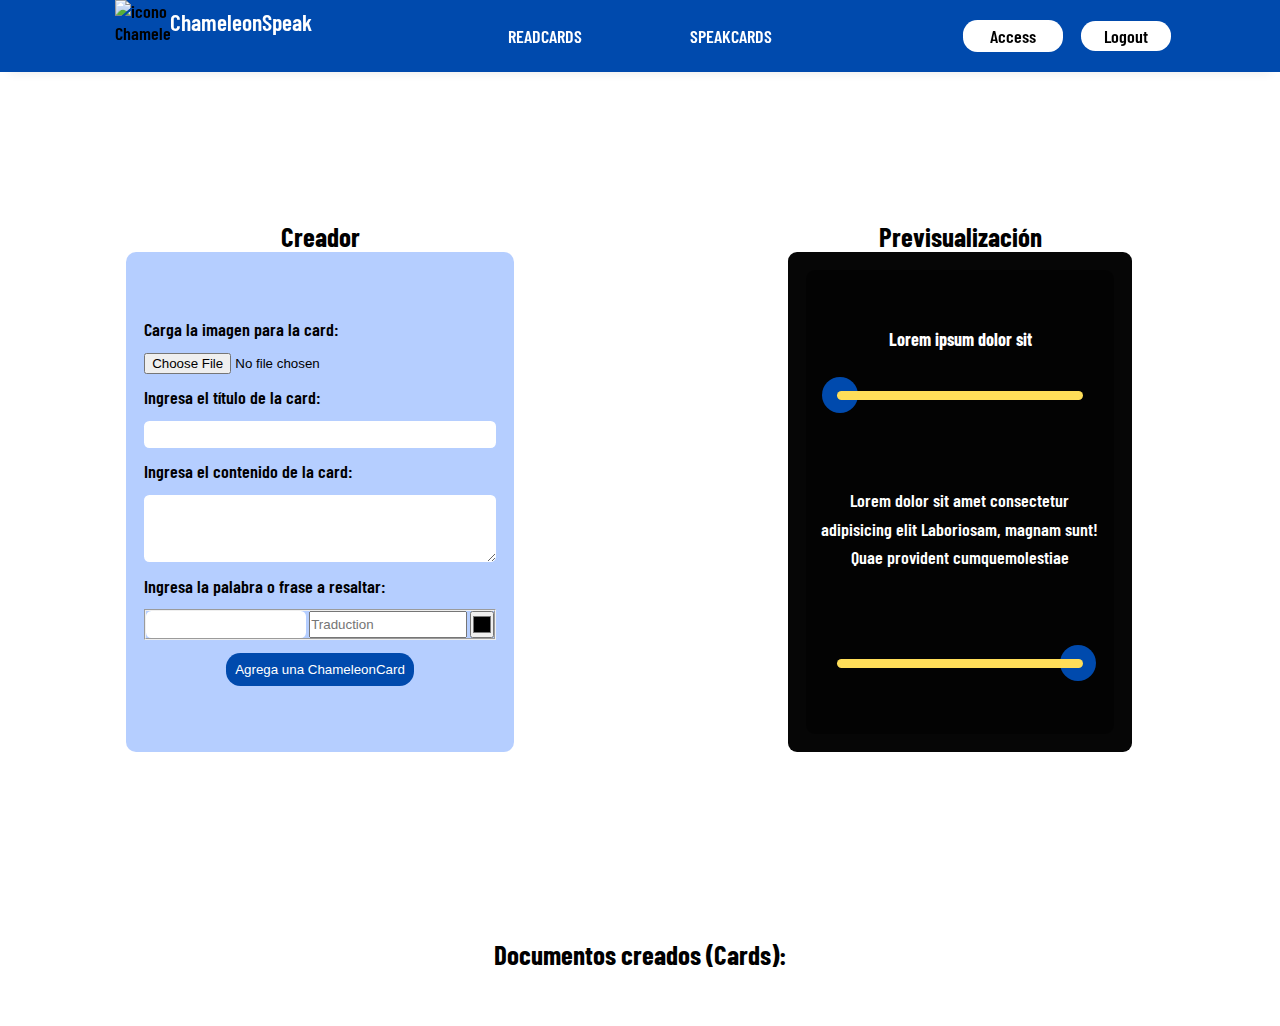
==== creator_card.html @ 2aca6641 "actualización apikey.js - rama-auxiliar-1" ====
<!DOCTYPE html>
<html lang="en">

<head>
   <meta charset="UTF-8">
   <meta http-equiv="X-UA-Compatible" content="IE=edge">
   <meta name="viewport" content="width=device-width, initial-scale=1.0">
   <link rel="preconnect" href="https://fonts.googleapis.com">
   <link rel="preconnect" href="https://fonts.gstatic.com" crossorigin>
   <link href="https://fonts.googleapis.com/css2?family=Barlow+Condensed:wght@300;400;500;600;700;800&display=swap"
      rel="stylesheet">
   <link rel="stylesheet" href="styles/header.css">
   <link rel="stylesheet" href="/styles/creator_card.css">
   <!-- <link rel="stylesheet" href="/styles/modal.css"> -->
   <title>ChameleonSpeak.com</title>
</head>

<body>
   <header class="header">
      <div class="header_mobile">
         <div class="header_brand">
            <img width="55px" src="/images/logo/icon_logo.png" alt="icono ChameleonSpeak" class="header_brand_img">
            <a href="/index.html" target="_blank" class="header_brand_name style_a">ChameleonSpeak</a>
         </div>
         <button class="btn_humbg"> <!-- nav hamburguesa -->
            <svg xmlns="http://www.w3.org/2000/svg" width="16" height="16" fill="currentColor" class="nav_svg"
               viewBox="0 0 16 16">
               <path fill-rule="evenodd"
                  d="M2.5 12a.5.5 0 0 1 .5-.5h10a.5.5 0 0 1 0 1H3a.5.5 0 0 1-.5-.5zm0-4a.5.5 0 0 1 .5-.5h10a.5.5 0 0 1 0 1H3a.5.5 0 0 1-.5-.5zm0-4a.5.5 0 0 1 .5-.5h10a.5.5 0 0 1 0 1H3a.5.5 0 0 1-.5-.5z" />
            </svg>
         </button>
      </div>
      <nav class="nav">
         <ul class="nav_list style_ul activo">
            <li class="nav_items "><a class="style_a" href="/readcards.html" target="_blank">READCARDS</a></li>
            <li class="nav_items" id="speakcards_modal"><a class="style_a" href="">SPEAKCARDS</a></li>
         </ul>
      </nav>
      <div class="container_header_btn_access">
         <a href="#" class="header_btn_access style_a btn_white modal_open activo">Access</a>
         <a href="#" id="logout" class=" logout style_a btn_white activo disp_login">Logout</a>
      </div>
   </header>
   <!-- ----------formulario creador de cards------------- -->
   <section class="maker">
      <div class="maker_card">
         <h2>Creador</h2>
         <form action="#" method="post" class="form" id="creatorForm">
            <label for="imageCard">Carga la imagen para la card:</label>
            <input type="file" name="imageCard" id="imageCard">
            <label for="titleCard">Ingresa el título de la card:</label>
            <input type="text" name="titleCard" id="titleCard" class="input-desing" required>
            <label for="textareaCard">Ingresa el contenido de la card:</label>
            <textarea id="textareaCard" name="textareaCard" rows="4" cols="50" required wrap="soft"></textarea>
            <div class="form_marker">
               <label for="wordsCard">Ingresa la palabra o frase a resaltar:</label>
               <fieldset>
                  <input type="text" name="wordsCard" id="wordsCard" class="input-desing" required>
                  <label for="TraductionWord"></label>
                  <input type="text" name="TraductionWord" id="TraductionWord" placeholder="Traduction" required>
                  <label for="colorCard"></label>
                  <input type="color" name="colorCard" id="colorCard" required>
               </fieldset>
            </div>
            <div style="display:flex; justify-content: center; align-items: center; width: 100%;">
               <button class="btn_blue" style="padding: 0.5rem; cursor: pointer; border: none;">Agrega una ChameleonCard</button>
              <!--  <button class="btn_orange" style="padding: 0.5rem; cursor: pointer; border: none " onclick="resetearFormulario()" type="button">Resetear</button> -->
            </div>
         </form>
      </div>
      <!-- --------------previsualización------------------ -->
      <div class="maker_previewer">
         <h2>Previsualización</h2>
         <div class="card card-previewer">
            <div class="bg-opacity">
               <!-- <div class="card_image">
               <img src="/images/logo/icon_logo.png" alt="imagen" id="cardImg">
               </div> -->
               <h2 class="card_title">Lorem ipsum dolor sit</h2>
               <div class="card_decoration decoration-top">
                  <div class="decoration_circle circle_top"></div>
                  <div class="decoration_line"></div>
               </div>
               <div class="card_text">
                  <p id="card_text-p">
                     Lorem dolor sit amet <span title="consecución" style="cursor:pointer">consectetur</span>
                     adipisicing
                     elit Laboriosam, magnam sunt! Quae provident cumquemolestiae
                  </p>
               </div>

               <div class="card_decoration decoration-bottom">
                  <div class="decoration_circle circle_bottom"></div>
                  <div class="decoration_line"></div>
               </div>
               <div class="card_like">
                  <img src="/images/icons/pulgar-arriba.png" alt="">
               </div>
            </div>
         </div>
      </div>
   </section>
   <!-- -----------------  -------------- -->
   <section class="createdTopics">
      <div class="createdTopics_container">
         <h2>Documentos creados (Cards):</h2>
         <ul class="createdTopics_ul style_ul" id="topics_ul">

         </ul>
      </div>
   </section>
   <!-- -----------------modal--------------- -->
   <!--  <section class="modal">
      <div class="modal_container">
         <h2>Inicia Sesión y accede a las SPEAKCARDS</h2>
         <button class="modal_google" id="googleLogin">
            <div class="bg-white">
               <img src="/images/icons/icons8-logo-de-google.svg" alt="icono de google">
            </div>
            <div>Iniciar sesión con Google</div>
         </button>
         <a href="#" class="modal_close" id="modal_close">cerrar</a>
      </div>
   </section> -->
   <script src="/script/creator_mode/creatorFirestore.js" type="module"></script>
   <!--  <script src="/script/creator_mode/creatorForm.js" type="module"></script> -->
   <script src="/script/hamburguer.js"></script>
   <script src="/script/modal.js"></script>

</html>
---- styles/header.css ----
/* ---------General Styles---------------  */
:root{
   --colorBlue: #004aad;
   --colorYellow: hsl(46deg 98% 52%);
   --colorWhite: rgb(255, 255, 255);
   --colorBlack: rgb(0, 0, 0);
   --colorOrange: rgb(232, 124, 74);
}
/* button blue and hover yellow */
.btn_blue{
    background-color: var(--colorBlue);
    border-radius: 0.8rem;
    color: var(--colorWhite);
}
.btn_blue:hover{
    background-color: var(--colorYellow);
    color: var(--colorBlack);
}

/* button yellow y hover blue*/
.btn_yellow{
    background-color: var(--colorYellow);
    border-radius: 0.8rem;
    color: var(--colorBlack);
}
.btn_yellow:hover{
    background-color: var(--colorBlue);
    color: var(--colorWhite);
}
/* button white*/
.btn_white{
    background-color: var(--colorWhite);
    border-radius: 0.8rem;
    color: var(--colorBlack);
}

.btn_orange{
    background-color: var(--colorOrange);
    border-radius: 0.8rem;
    color: var(--colorWhite);
}
/*----------section separation------------ */
.divider{
    max-width: 100vw;
    min-height: 3.3rem;
    height: 8vh;
    background-color: black;
}

.strip{
    max-width: 100vw;
    min-height: 1.5rem;
    background-color: var(--colorYellow);
}
/* -------------style: enlace y lista------- */
.style_ul{
    list-style: none;
}
.style_a{
    text-decoration: none;
    display: inline-block;
}
/*----------------------------------*/
/* -------------------------------- */
/* ----------header-and-- nav------------- */
.header{
    position: sticky;
    top: 0;
    background-color: var(--colorBlue);
    min-height: 3.3rem;
    height: 8vh;
    box-shadow: rgba(33, 35, 38, 0.1) 0px 10px 10px -10px;
    display: grid;
    grid-template-columns: 1fr 1fr 1fr;
    z-index: 99;
}

.header_brand{
    display: flex;
    align-items: center;
    justify-content: center;
}

.header_brand_img{}

.header_brand_name{
    color: var(--colorWhite);
    font-size: 1.3rem;
}

.header_brand,
.header_btn_access,
.nav{
    align-self: center;
    justify-self: center;
}

.nav_list{
    display: flex;
    gap: 3rem;
}

.nav_items>a{
    color: var(--colorWhite);
}
.nav_items{
    padding: 0.3rem 1.5rem;
}
.nav_items:hover{
    box-shadow: 0 0 10px rgb(255,255,255);
    border-radius: 10px;
    background-color: rgba(3, 89, 163, 0.817);
}

.container_header_btn_access{
    display: flex;
    justify-content: center;
    align-items: center;
    gap: 1rem;
}
.header_btn_access{
    padding: 0.3rem 1.5rem;
}
.header_btn_access:hover{
    background-color: rgba(3, 89, 163, 0);
    border: 2px solid rgb(255, 255, 255);
    color: rgb(255, 255, 255);
}

a.logout{
    padding: 0.2rem ;
    min-width: 5rem;
    text-align: center;
}
/*button hamburguer*/
.btn_humbg{
    display: none;
 }



/*-------------------media querys ---------------*/

 @media (max-width: 768px){
    /*--------header-y nav------------*/
    .header{
        display: flex;
        justify-content: center;
        align-items: center;
        flex-direction: column;
        padding: 0 1rem;
        height: 100%;
        gap: 0.5rem; 
    }
    .header_brand{
        justify-self: self-start;
    }
    .header_btn_access{
        margin-bottom: 0.5rem;
    }
    /*----------------*/
    .header_mobile{
        width: 100%;
        display: flex;
        align-items: center;
        justify-content: space-between;
    }
    .nav{
        display: flex;
        flex-direction: column;
        justify-content: center;
        align-items: center;

    }
    .nav>.nav_list{
      display: flex;
      flex-direction: column;
      gap: 0.5rem;
    }

    .nav_list.activo,
    .header_btn_access.activo{
        display: none;
    }
    .btn_creator.activo,
    .logout.activo{
        display: none;
    }
    /*-----hamburguer-----*/
    .btn_humbg{
        display: block;
    }
}
---- styles/creator_card.css ----
*,::after,::before{
    box-sizing: border-box;
    margin: 0;
    padding: 0;
}
html{
    box-sizing: inherit;
    scroll-behavior: smooth;
    font-size: 18px;
    font-family: 'Barlow Condensed', sans-serif;
    font-weight: 600;
}
body{
    min-height: 100vh;
    max-width: 100vw;

}
/* .header{ 
    width: 100vw;
    min-height: 3.3rem;
    height: 8vh;
    background-color: #3131cef7;
} */
/*-----------------------------------------------*/
section.maker{
    min-height: 92vh;
    width: 100%;
   /*  background-color: rgba(47, 255, 0, 0.228); */
    display: flex;
    flex-wrap: wrap;
}

/*------------------------------------*/
div.maker_card{
    width: 50%;
    min-width: 320px;
    /* background-color: rgb(205, 212, 255); */
    display: flex;
    flex-direction: column;
    justify-content: center;
    align-items: center;
}

form.form{
    background-color: rgba(0, 85, 255, 0.291);;
    display: flex;
    flex-direction: column;
    justify-content: center;
    align-items: flex-start;
    gap: 0.7rem;
    max-width: calc(20.83rem + 1vw);
    min-width: calc(17.7rem + 2vw);
    min-height: 500px;
    padding: 1rem;
    border-radius: 10px;
   /*  border: 1px solid; */
}
form.form textarea,
form.form input[type="text"]{
    width: 100%;
}
form.form textarea{
    border-radius: 0.3rem;
    border: none;
    padding: 0.2rem;
    white-space: pre-wrap;
}

.input-desing{
    border-radius: 0.3rem;
    height: 1.5rem;
    border: none;
    padding: 0.2rem;
}

div.form_marker{
    width: 100%;
    display: flex;
    flex-direction: column;
    gap: 0.7rem;
}
div.form_marker>fieldset{

    display: flex;
    flex-direction: row;
    gap: 0.1rem;
}


/*------------------------previsualización------------*/
div.maker_previewer{
    width: 50%;
    min-width: 320px;
   /*  background-color: aqua; */
    display: flex;
    flex-direction: column;
    justify-content: center;
    align-items: center;
}

div.card{
    background-color: rgba(0, 0, 0, 0.975);
    max-width: calc(20.83rem + 1vw);
    min-width: calc(17.7rem + 2vw);
    height: 500px;
    display: flex;
    flex-direction: column;
    justify-content: center;
    align-items: center;
    padding: 1rem;
    border-radius: 0.5rem;
    color: rgb(255,255,255);
}


div.card-previewer{
    background-size: cover;
    background-position: center;
    background-repeat: no-repeat;
}

div.bg-opacity{
    display: flex;
    flex-direction: column;
    justify-content: center;
    align-items: center;
    background-color: rgba(0, 0, 0, 0.4);
    border-radius: 0.5rem;
    height: 100%;
    width: 100%;
    /* el bg-opacity no cubre toda la card por que div.card tien estilo de padding */
}


/* div.card_image{
    width: 5rem;
    height: 5rem;
}
div.card_image>img{
    max-width: 100%;
    max-height: 100%;
} */

h2.card_title{
    font-size: 1rem;
    margin: 1.5rem 0;
    /* background-color: antiquewhite; */
}
/*--*/
div.card_decoration{
    min-height: 2rem;
    /* background-color: aquamarine; */
    width: 80%;
    display: flex;
    justify-content: center;
    align-items: center;
    position: relative;
}

.decoration_circle {
    width: 2rem;
    height: 2rem;
    border-radius: 50%;
    background-color: #004aad;
    position: absolute;
  }
.circle_top{
    left: -0.8rem;
}
.circle_bottom{
    left: 12.4rem;
}

  .decoration_line{
    width: 100%;
    height: 0.5rem;
    border-radius: 0.5rem;/*  */
    background-color: #ffde59;
    z-index: 1;
  }
/*----*/
.decoration-top{}

.decoration-bottom{}

div.card_text{
    height: 50%;
    display: inherit;
    flex-direction: column;
    justify-content: center;
    /* background-color: #ffde59; */
    max-width: 15.8rem;
    line-height: 160%;
    text-align: center;
}

div.card_like{
    width: 40px;
}
div.card_like>img{
    width: 100%;
}

/* ----------createdTopics-------- */

section.createdTopics{
    /* background-color: #ffde59; */
}

div.createdTopics_container{
   /*  border: 1px solid;
    border-radius: 10px; */
    min-height: 5rem;
    display: flex;
    flex-direction: column;
    justify-content: center;
    align-items: center;
    padding: 1rem;
    gap: 1rem;
    margin: 1rem;
    /* background-color: #ffde59; */
}

ul.createdTopics_ul{
    display: flex;
    flex-wrap: wrap;
    justify-content: center;
    align-items: center;
    gap: 1rem;
}

ul li>div{
    padding: 0.5rem;
    cursor: pointer;
    text-align: left;
    min-width: 10rem;
    max-width: 12rem;
    background-color: #ffde59;;
    border-radius: 10px;
}







/* -------------------media querys ---------------*/
 /* Media query usado para: presentación de la página */
 @media (max-width: 768px){
    div.maker_previewer,
    div.maker_card{
        width: 100vw;
        min-width: 320px;
    }
    /* div.maker_previewer{
        width: 50%;
        min-width: 320px;
        background-color: aqua;
        display: flex;
        flex-direction: column;
        justify-content: center;
        align-items: center;
     } */
    
 }
 @media (max-width: 380px){
     div.card,
     form.form{
        max-width: 17.1rem;
     }
 }
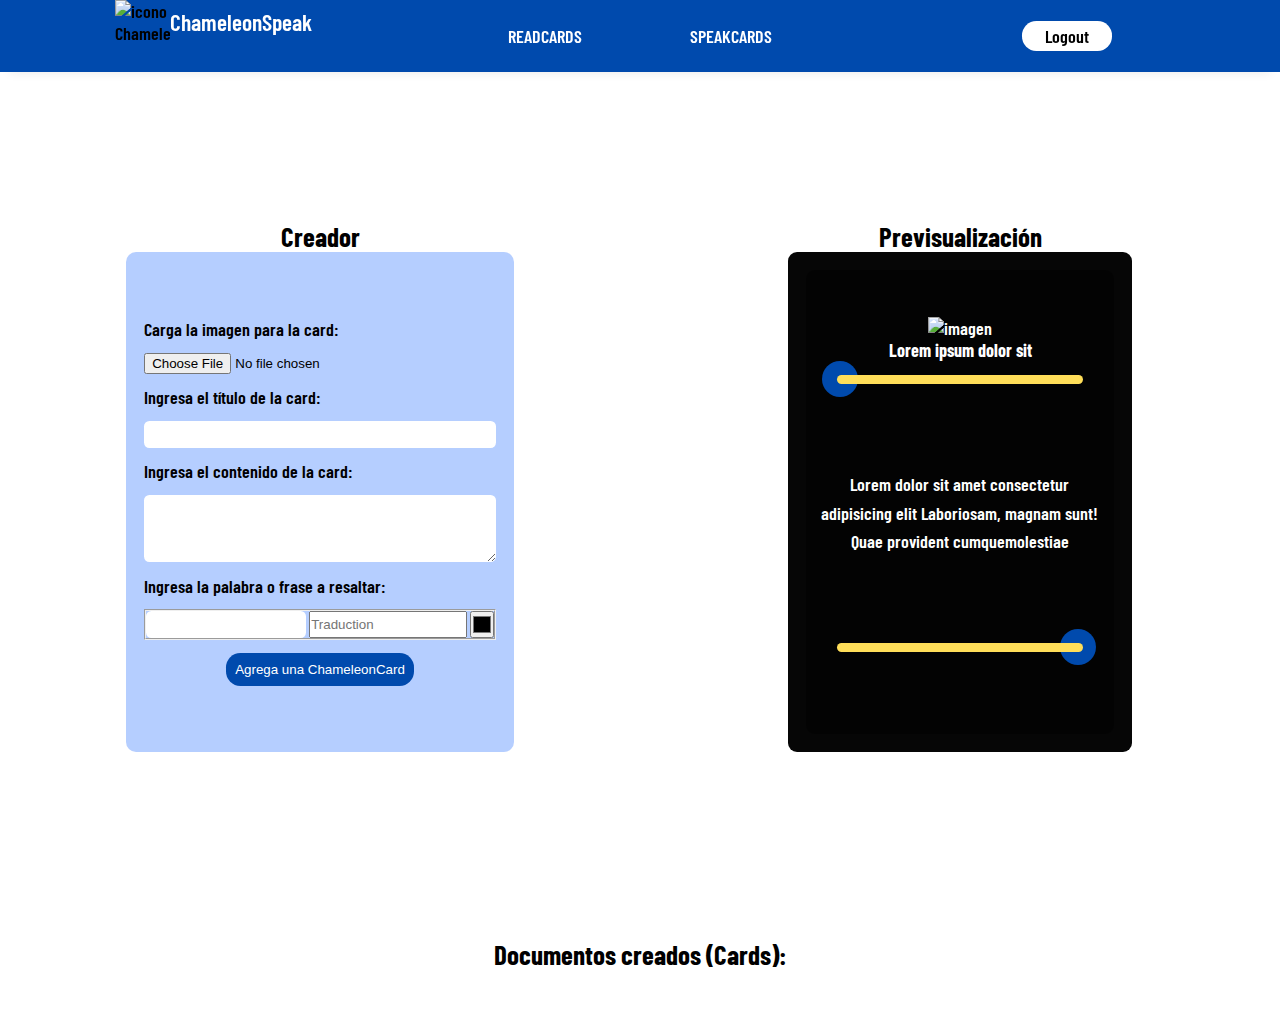
==== commit 446dfdd2: "modificaciones y quiz_readcards.js" ====
--- a/creator_card.html
+++ b/creator_card.html
@@ -12,6 +12,7 @@
    <link rel="stylesheet" href="styles/header.css">
    <link rel="stylesheet" href="/styles/creator_card.css">
    <!-- <link rel="stylesheet" href="/styles/modal.css"> -->
+   <link rel="stylesheet" href="https://fonts.googleapis.com/css2?family=Material+Symbols+Outlined:opsz,wght,FILL,GRAD@48,400,0,0" />
    <title>ChameleonSpeak.com</title>
 </head>
 
@@ -37,7 +38,6 @@
          </ul>
       </nav>
       <div class="container_header_btn_access">
-         <a href="#" class="header_btn_access style_a btn_white modal_open activo">Access</a>
          <a href="#" id="logout" class=" logout style_a btn_white activo disp_login">Logout</a>
       </div>
    </header>
@@ -73,9 +73,9 @@
          <h2>Previsualización</h2>
          <div class="card card-previewer">
             <div class="bg-opacity">
-               <!-- <div class="card_image">
-               <img src="/images/logo/icon_logo.png" alt="imagen" id="cardImg">
-               </div> -->
+               <div class="card_image">
+               <img src="/images/logo/icon_logo.png" alt="imagen" id="cardImg" width="90px">
+               </div>
                <h2 class="card_title">Lorem ipsum dolor sit</h2>
                <div class="card_decoration decoration-top">
                   <div class="decoration_circle circle_top"></div>
--- a/styles/header.css
+++ b/styles/header.css
@@ -5,8 +5,14 @@
    --colorWhite: rgb(255, 255, 255);
    --colorBlack: rgb(0, 0, 0);
    --colorOrange: rgb(232, 124, 74);
+   --colorGreen: rgb(128, 252, 66);
+   --colorGreen2: rgba(128, 252, 66, 0.829);
 }
 /* button blue and hover yellow */
+button, a{
+    cursor: pointer;
+    border-style: none;
+}
 .btn_blue{
     background-color: var(--colorBlue);
     border-radius: 0.8rem;
@@ -15,6 +21,15 @@
 .btn_blue:hover{
     background-color: var(--colorYellow);
     color: var(--colorBlack);
+}
+
+.btn_green{
+    background-color: var(--colorGreen);
+    border-radius: 0.8rem;
+    color: var(--colorBlack);
+}
+.btn_green:hover{
+    background-color: var(--colorGreen2);
 }
 
 /* button yellow y hover blue*/
@@ -38,6 +53,12 @@
     background-color: var(--colorOrange);
     border-radius: 0.8rem;
     color: var(--colorWhite);
+}
+
+.style-flex{
+    display: flex;
+    gap: 1rem;
+    justify-content:space-evenly;
 }
 /*----------section separation------------ */
 .divider{
@@ -61,6 +82,9 @@
     display: inline-block;
 }
 /*----------------------------------*/
+details{
+
+}
 /* -------------------------------- */
 /* ----------header-and-- nav------------- */
 .header{
@@ -184,7 +208,8 @@
     }
     .btn_creator.activo,
     .logout.activo{
-        display: none;
+        display: block;
+        margin-bottom: 0.5rem;
     }
     /*-----hamburguer-----*/
     .btn_humbg{
--- a/styles/creator_card.css
+++ b/styles/creator_card.css
@@ -143,7 +143,7 @@
 
 h2.card_title{
     font-size: 1rem;
-    margin: 1.5rem 0;
+   /*  margin: 1.5rem 0; */
     /* background-color: antiquewhite; */
 }
 /*--*/
--- a/styles/modal.css
+++ b/styles/modal.css
@@ -0,0 +1,117 @@
+.modal_idea,
+.modal{
+    padding: 1rem;
+    position: fixed;
+    top: 0;
+    right: 0;
+    left: 0;
+    bottom: 0;
+    background-color: rgba(0, 0, 0, 0.3);
+    display: flex;
+    opacity: 0;
+    pointer-events: none;
+    transition: opacity 0.6s;
+    --transform: translateY(-100vh);
+    --transition: transform 0.8s;
+    --color-bg-white: rgb(255,255,255);
+    z-index: 100;
+}
+
+.modal--show{
+    opacity: 1;
+    pointer-events: unset;
+    transition: opacity 0.6s;
+    --transform: translateY(0);
+}
+.modal_container_idea,
+.modal_container{
+    margin: auto;
+    max-width: 20rem;
+    max-height: 90%;
+    min-height:auto;
+    background-color: white;
+    display: flex;
+    flex-direction: column;
+    justify-content: center;
+    /*align-items: center; */
+    place-items: center;
+    padding: 1rem;
+    gap: 1rem;
+    border-radius: 0.3rem;
+    transform: var(--transform);
+    transition: var(--transition);
+}
+.modal_container h2{
+    text-align: center;
+}
+
+a.modal_close_idea,
+a.modal_close{
+    cursor: pointer;
+    padding: 0.2rem 1rem;
+    text-decoration: none;
+    background-color: #4caf50;;
+    color: var(--color-bg-white);
+}
+a.modal_close_idea:hover,
+a.modal_close:hover{
+    cursor: pointer;
+    text-decoration: none;
+    background-color: white;
+    border: 1.5px solid #4caf50;;
+    color: black;
+}
+
+button.modal_google{
+    display: flex;
+    align-items: center;
+    width: 100%;
+    border-radius: 0.2rem;
+    border: none;
+    background-color: rgb(26 115 232);
+    color: var(--color-bg-white);
+    font-size: 0.9em;
+    padding: 0.2rem;
+    cursor: pointer;
+}
+button.modal_google div:nth-child(1){
+    width: 2.6rem;
+    flex-basis: 2.6rem;
+    
+}
+button.modal_google div:nth-child(2){
+    flex-basis: 100%;
+}
+
+.bg-white{
+    background-color: var(--color-bg-white);
+}
+
+.building{
+    display: flex;
+    flex-direction: column;
+    justify-content: center;
+    align-items: center;
+}
+.building_p_bottom,
+.building_p{
+    text-align: center;
+}
+
+.building_images{
+ 
+}
+
+/*---------form modal idea----------*/
+.form_idea{
+    display: flex;
+    flex-direction: column;
+    gap: 0.5rem;
+
+}
+
+.submit_idea{
+  cursor: pointer;
+}
+
+
